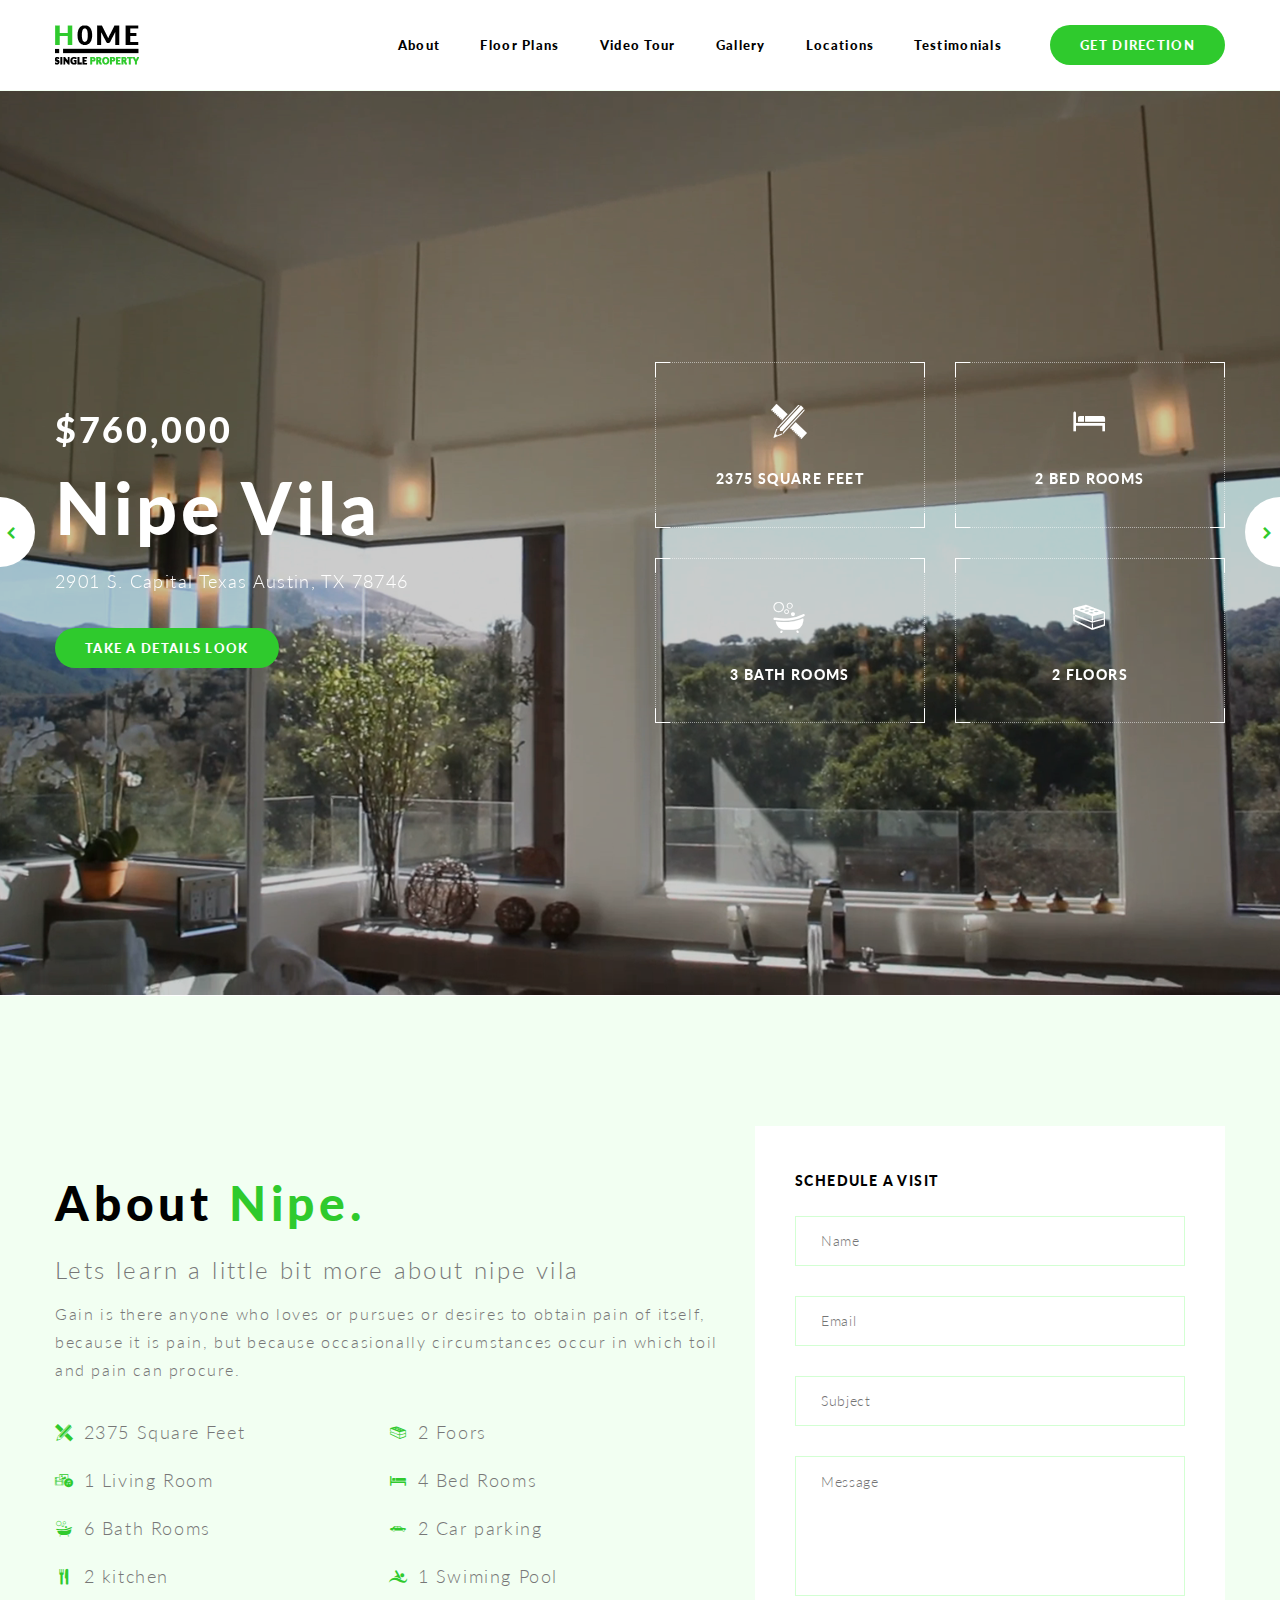
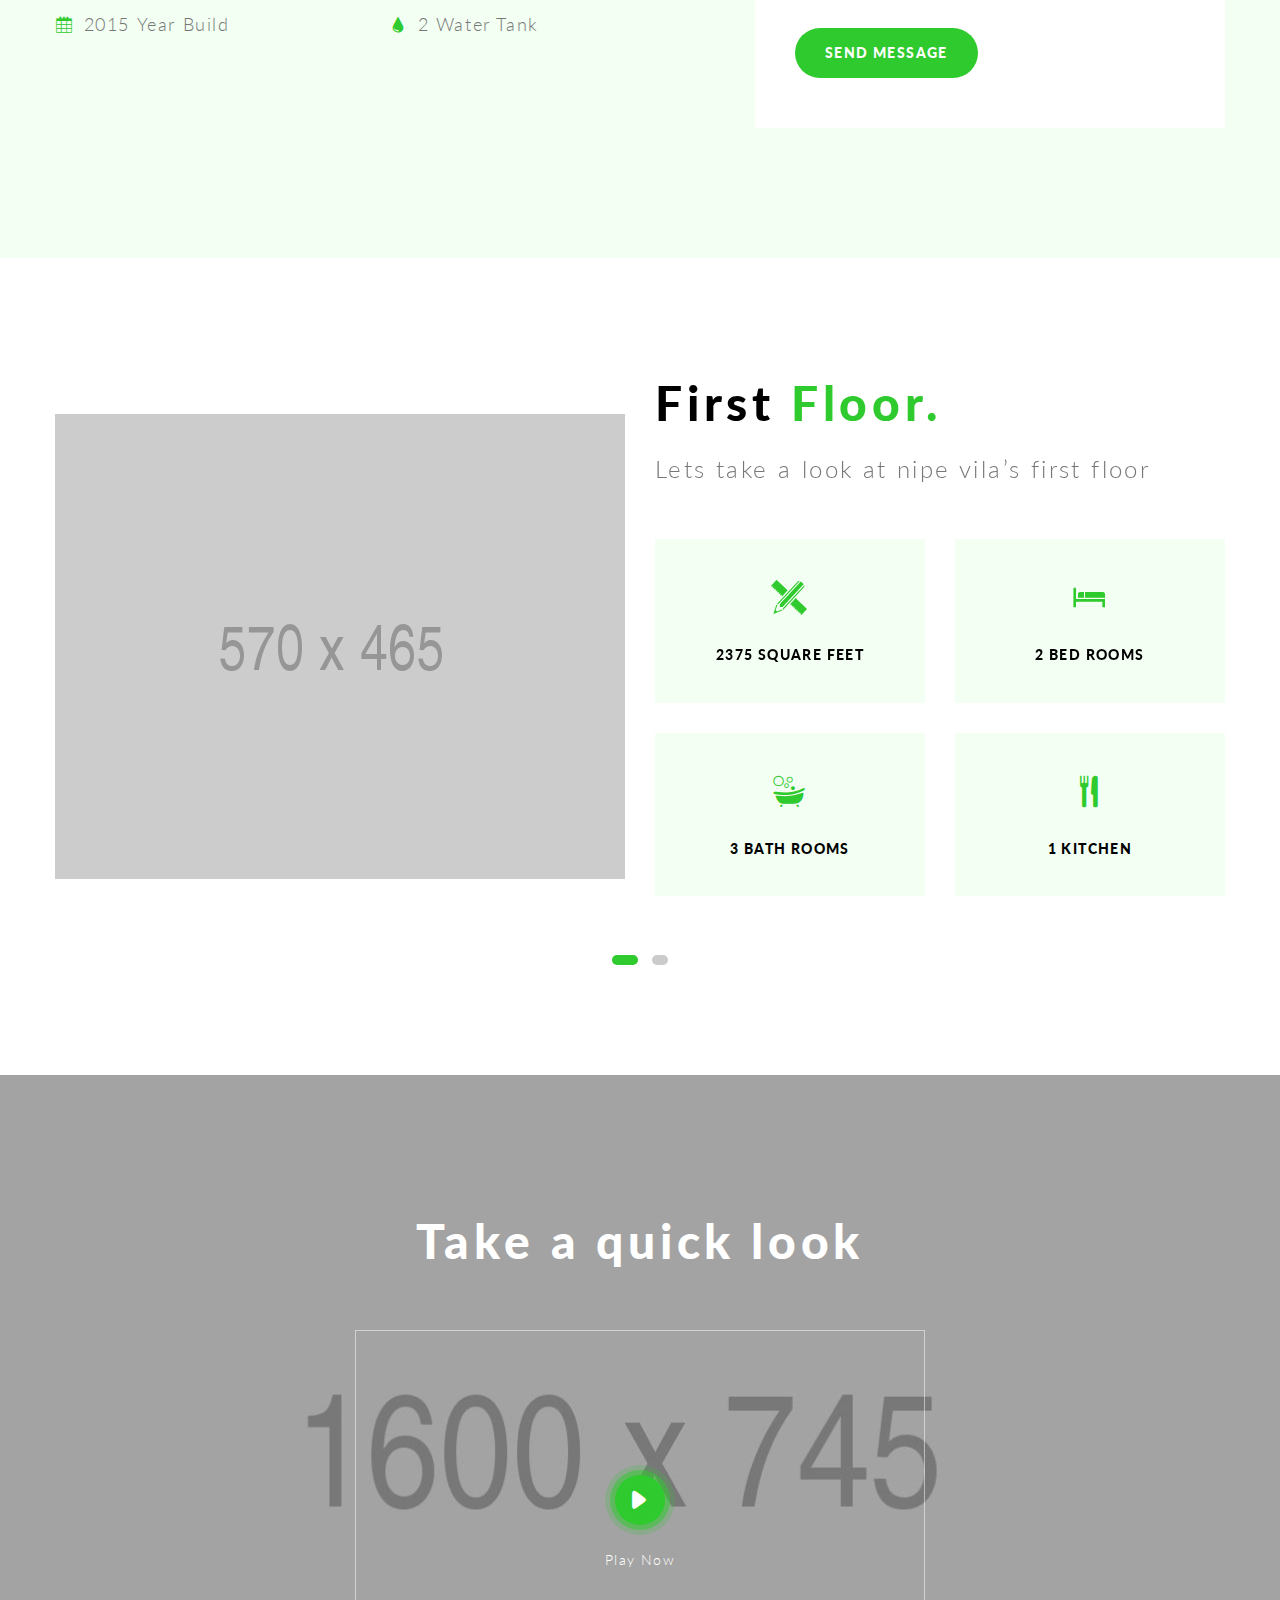
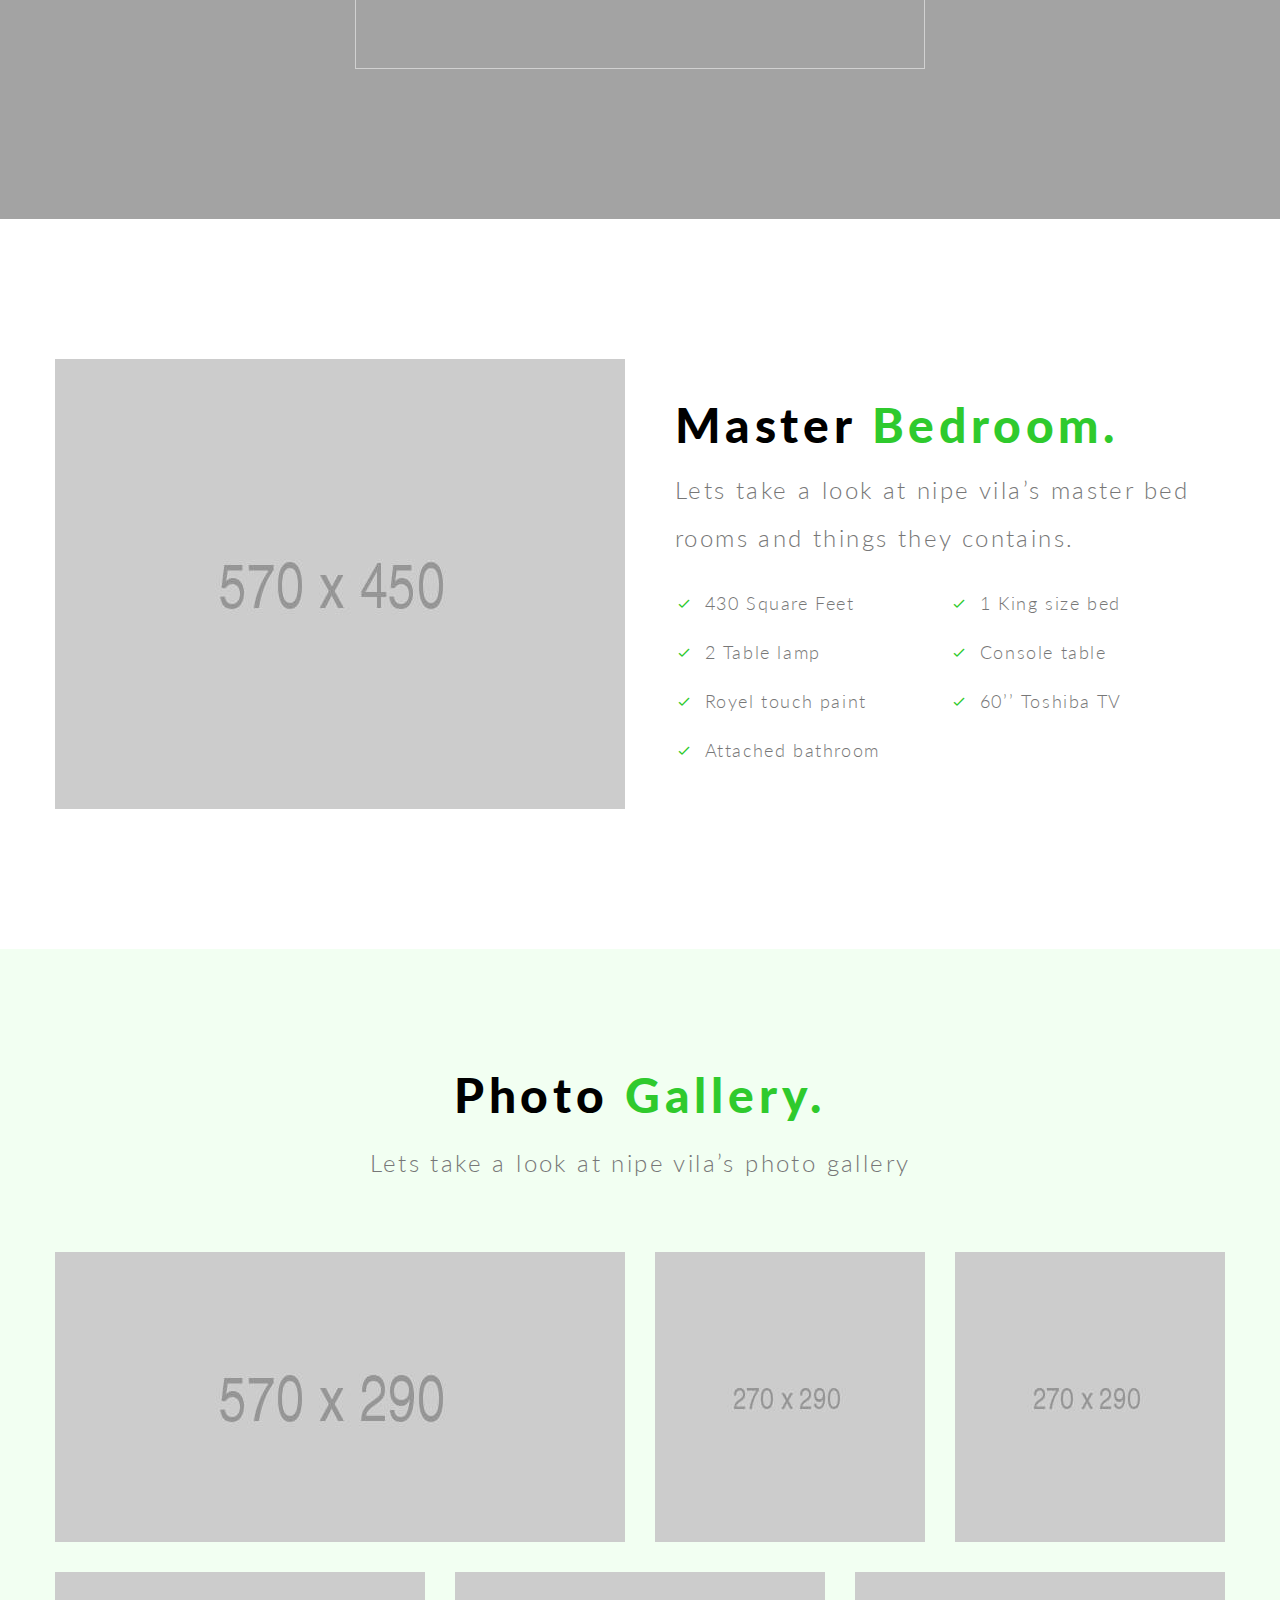
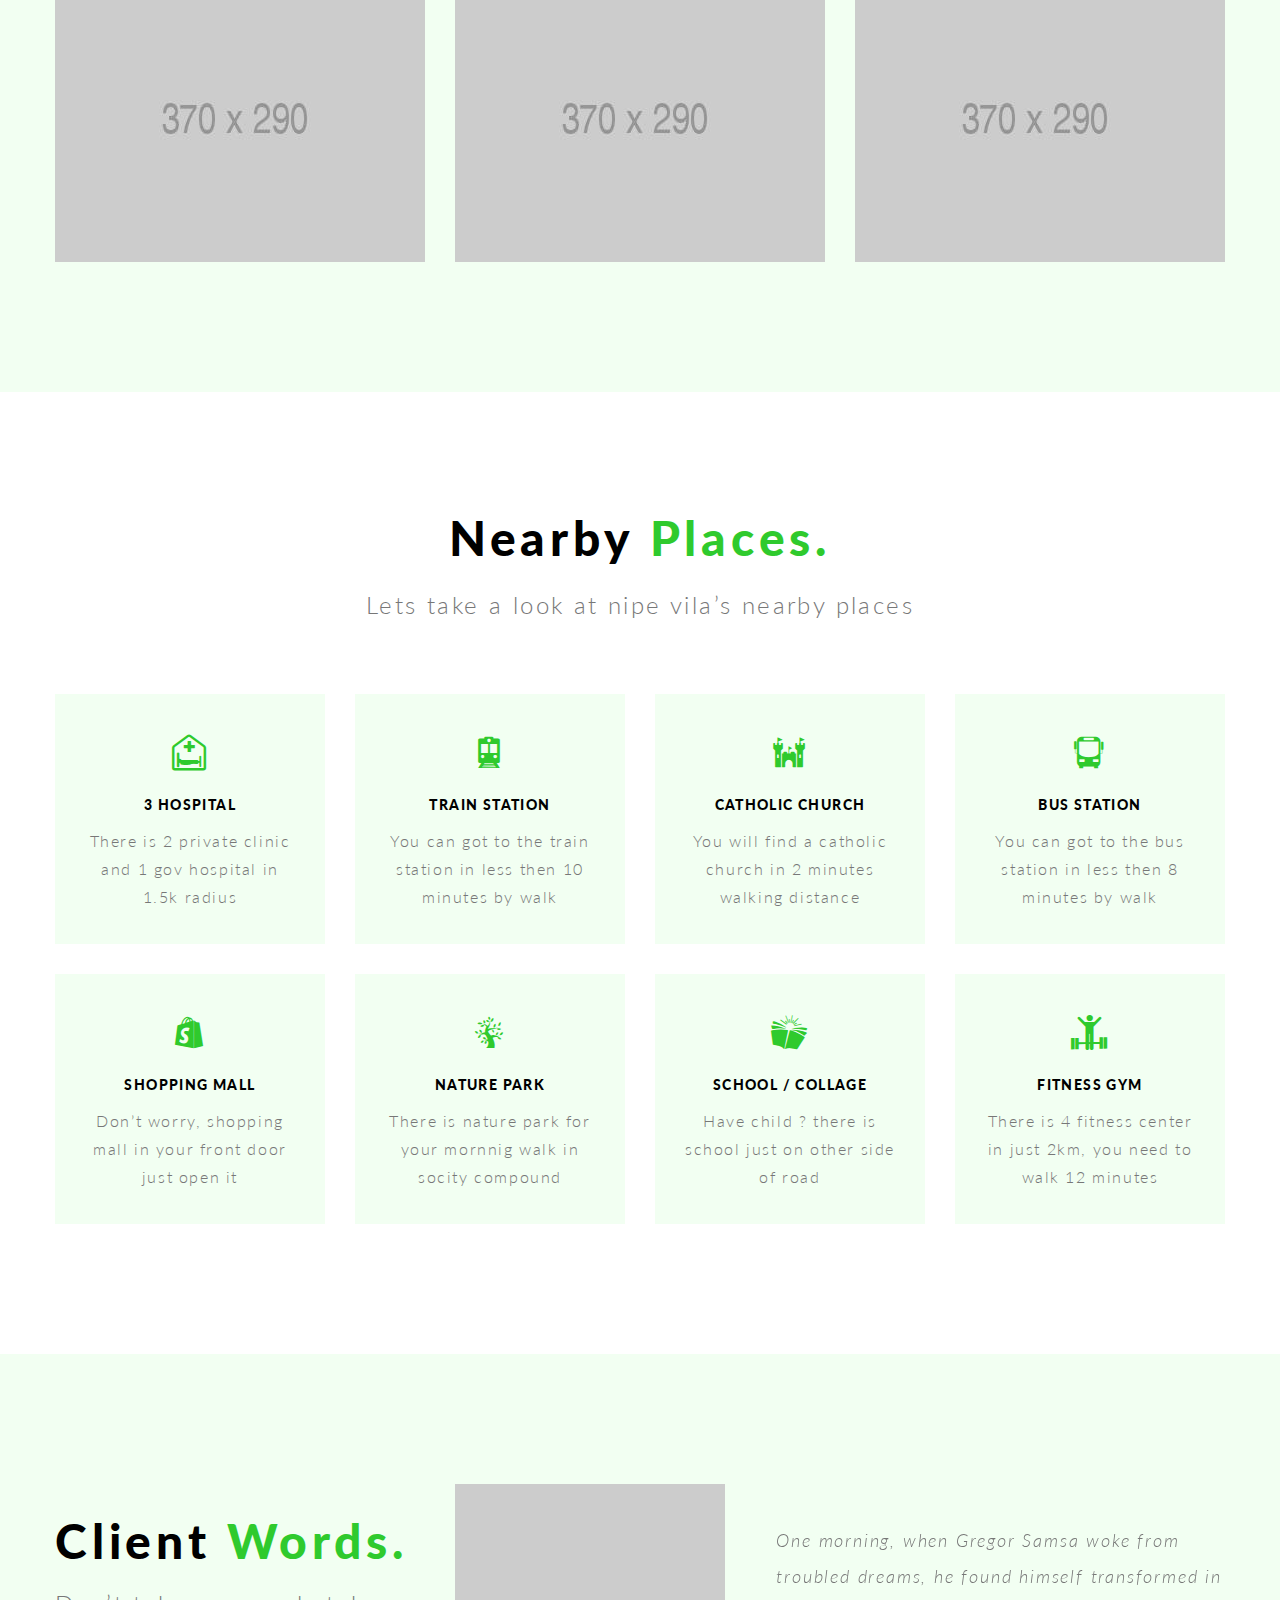
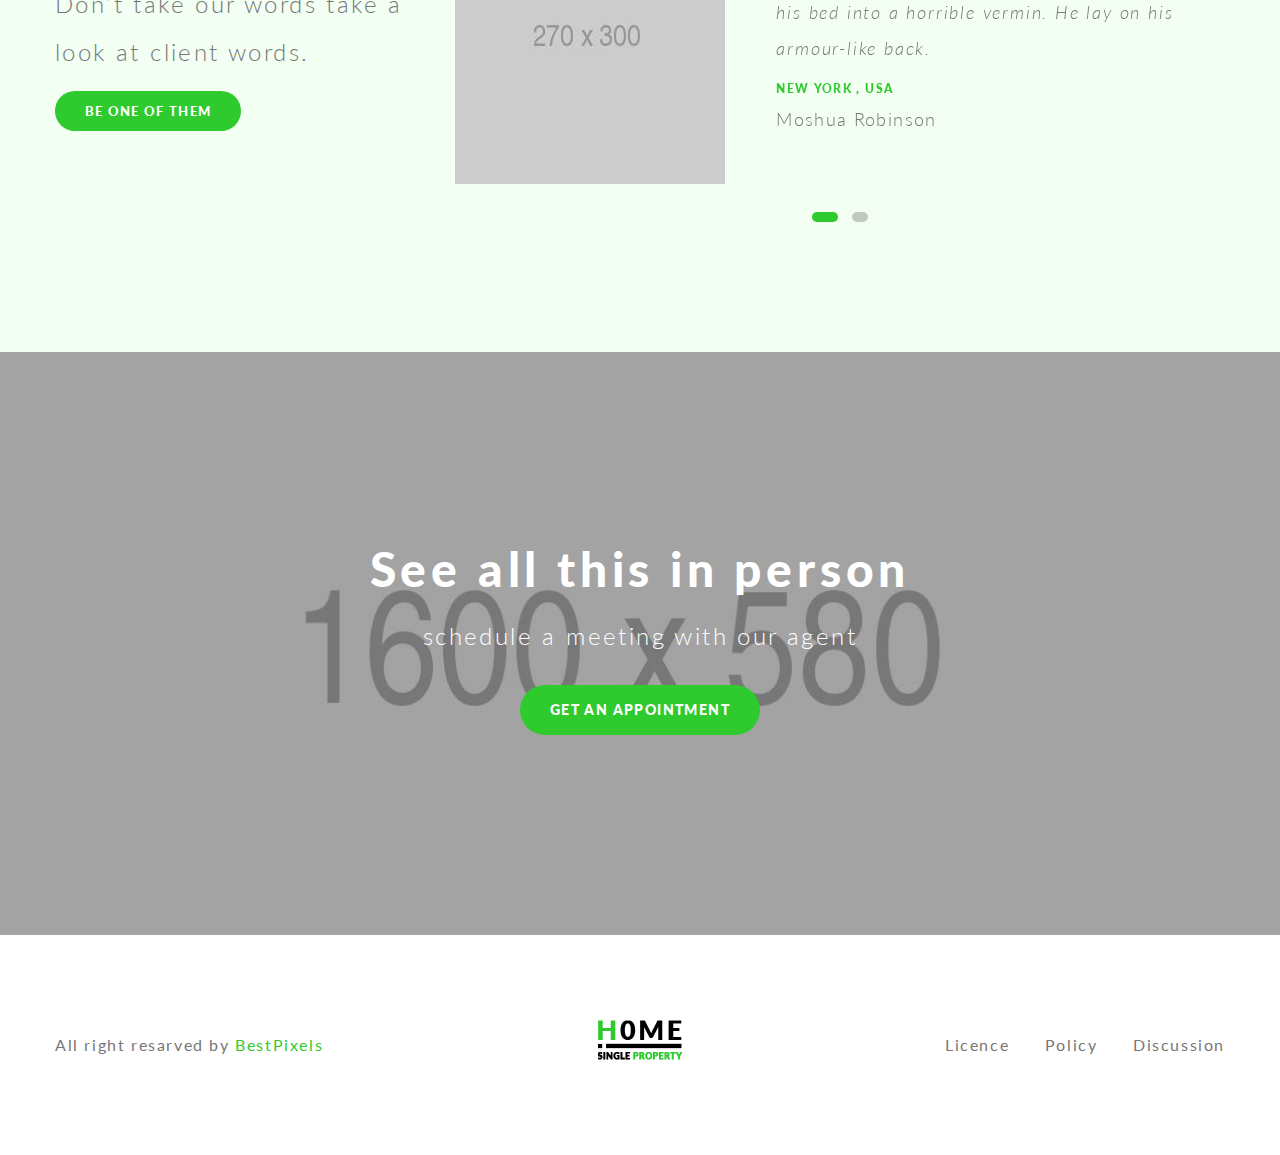
==== main-files/header-slider/index.html @ 74d8f979 "readytodeploy" ====
<!DOCTYPE html>
<html lang="en" class="js">
	<head>
		<meta charset="utf-8">
		<meta name="viewport" content="width=device-width, initial-scale=1.0">
		<meta name="description" content="Home Single Property HTML Template">
		<meta name="author" content="bestpixels">
		
		<!-- Fav Icon  -->
		<link rel="shortcut icon" href="images/ico/favicon.png">
		<link href="images/ico/favicon.ico" rel="shortcut icon" type="image/x-icon">
		<link href="images/ico/favicon.ico" rel="icon" type="image/x-icon">
		
		<!-- Site Title  -->
		<title>Home | Single Property HTML Template</title>

		<!-- Bootstrap core CSS -->
		<link rel="stylesheet" href="assets/css/bootstrap.css" >

		<!-- icofont CSS -->
		<link rel="stylesheet" href="lib/icofont/css/icofont.css"/>
		
		<!-- BxSlider CSS -->
		<link rel="stylesheet" href="lib/BxSlider/jquery.bxslider.css"/>
		
		<!-- slick CSS -->
		<link rel="stylesheet" href="lib/slick/slick.css"/>
		
		<!-- Magnific PopUP CSS -->
		<link rel="stylesheet" href="lib/Magnific-Popup/dist/magnific-popup.css" />	
        
		<!-- Custom styles for this template -->
		<link href="css/font.css" rel="stylesheet">
		<link href="css/style.css" rel="stylesheet">
		
		<!-- HTML5 shim and Respond.js IE8 support of HTML5 elements and media queries -->
		<!--[if lt IE 9]>
			<script src="js/html5shiv.js"></script>
			<script src="js/respond.min.js"></script>
		<![endif]-->
		
	</head>
	<body>
		
		<!-- Start .top-bar -->
		<div id="navigation" class="top-bar">
			<nav class="navbar navbar-default">
				<div class="container">
					<!-- Brand and toggle get grouped for better mobile display -->
					<div class="navbar-header">
						<button type="button" class="navbar-toggle collapsed" data-toggle="collapse" data-target="#site-collapse-nav" aria-expanded="false">
							<span class="sr-only">Toggle navigation</span>
							<span class="icon-bar"></span>
							<span class="icon-bar"></span>
							<span class="icon-bar"></span>
						</button>
						<a class="navbar-brand nav-item" href="#header"><img src="images/logo.png" alt="logo" /></a>
					</div>

					<!-- Collect the nav links, forms, and other content for toggling -->
					<div class="collapse navbar-collapse" id="site-collapse-nav">
						<ul class="navbar-right pt-30">
							<li><a href="https://maps.google.com/maps?q=2901+S+Capital+of+Texas+Hwy,+Austin,+TX+78746" data-effect="mfp-3d-unfold" class="button sm embaded-popup">Get Direction</a></li>
						</ul>
						<ul class="nav nav-list navbar-nav navbar-right">
							<li><a class="nav-item" href="#about">About</a></li>
							<li><a class="nav-item" href="#floorplans">Floor Plans</a></li>
							<li><a class="nav-item" href="#tvc">Video Tour</a></li>
							<li><a class="nav-item" href="#gallery">Gallery</a></li>
							<li><a class="nav-item" href="#location">Locations</a></li>
							<li><a class="nav-item" href="#testimonials">Testimonials</a></li>
						</ul>
					</div><!-- /.navbar-collapse -->
				</div><!-- /.container -->
			</nav>
		</div><!-- .top-bar -->
		
		
		<!-- Start .header-section -->
		<div class="header-section header-slider" id="header">
			<div class="single-hSlider hSlide-one" style="width: 100%;" data-vide-bg="mp4: video/home, webm: video/home, ogv: video/home, poster: video/home" data-vide-options="position: 50% 50%">
				<div class="overlay light">
					<div class="container">
						<div class="row">
							<div class="col-md-6">
								<div class="header-texts">
									<h3 class="appear-from-top">$760,000</h3>
									<h1 class="appear-from-left">Nipe Vila</h1>
									<h5 class="appear-from-right">2901 S. Capital Texas Austin, TX 78746 </h5>
									<a href="#" class="button sm appear-from-bottom">take a details look</a>
								</div>
							</div><!-- .col -->
							<div class="col-md-6">
								<div class="row text-center">
									<div class="col-sm-6">
										<div class="single-header-feature appear-from-top delayed">
											<span class="shf-extra top-left"></span>
											<span class="shf-extra top-right"></span>
											<span class="shf-extra bottom-right"></span>
											<span class="shf-extra bottom-left"></span>
											<i class="icofont icofont-ruler-pencil"></i>
											<h6>2375 Square Feet</h6>
										</div>
									</div><!-- .col -->
									<div class="col-sm-6">
										<div class="single-header-feature appear-from-right delayed">
											<span class="shf-extra top-left"></span>
											<span class="shf-extra top-right"></span>
											<span class="shf-extra bottom-right"></span>
											<span class="shf-extra bottom-left"></span>
											<i class="icofont icofont-bed"></i>
											<h6>2 bed rooms</h6>
										</div>
									</div><!-- .col -->
									<div class="col-sm-6">
										<div class="single-header-feature appear-from-left delayed">
											<span class="shf-extra top-left"></span>
											<span class="shf-extra top-right"></span>
											<span class="shf-extra bottom-right"></span>
											<span class="shf-extra bottom-left"></span>
											<i class="icofont icofont-bathtub"></i>
											<h6>3 bath rooms</h6>
										</div>
									</div><!-- .col -->
									<div class="col-sm-6">
										<div class="single-header-feature appear-from-bottom delayed">
											<span class="shf-extra top-left"></span>
											<span class="shf-extra top-right"></span>
											<span class="shf-extra bottom-right"></span>
											<span class="shf-extra bottom-left"></span>
											<i class="icofont icofont-bricks"></i>
											<h6>2 Floors</h6>
										</div>
									</div><!-- .col -->
								</div><!-- .row -->
							</div>
						</div><!-- .row -->
					</div><!-- .container -->
				</div><!-- .overlay -->
			</div><!-- .header-section -->
			<div class="single-hSlider hSlide-two" style="background:url(images/bg/header-1.jpg) center center no-repeat; background-size:cover;">
				<div class="overlay light">
					<div class="container">
						<div class="row text-center">
							<div class="col-md-12">
								<div class="header-texts">
									<h3 class="appear-from-top">$760,000</h3>
									<h1 class="appear-from-left">Nipe Vila</h1>
									<h5 class="appear-from-right">2901 S. Capital Texas Austin, TX 78746 </h5>
									<a href="#" class="button sm appear-from-bottom">take a details look</a>
								</div>
							</div><!-- .col -->
						</div><!-- .row -->
					</div><!-- .container -->
				</div><!-- .overlay -->
			</div><!-- .header-section -->
		</div><!-- .header-section -->
		
		
		<!-- Start .about-section -->
		<div class="about-section alt-bg" id="about">
			<div class="container">
				<div class="row">
					<div class="col-md-7">
						<div class="about-text">
							<h2>About <span>Nipe.</span></h2>
							<h4>Lets learn a little bit more about nipe vila</h4>
							<p>Gain is there anyone who loves or pursues or desires to obtain pain of itself, because it is pain, but because occasionally circumstances occur in which toil and pain can procure.</p>
							<ul class="about-list">
								<li><i class="icofont icofont-ruler-pencil"></i>2375 Square Feet</li>
								<li><i class="icofont icofont-bricks"></i>2 Foors</li>
								<li><i class="icofont icofont-multimedia"></i>1 Living Room</li>
								<li><i class="icofont icofont-bed"></i>4 Bed Rooms</li>
								<li><i class="icofont icofont-bathtub"></i>6 Bath Rooms</li>
								<li><i class="icofont icofont-car-alt-2"></i>2 Car parking</li>
								<li><i class="icofont icofont-fork-and-knife"></i>2 kitchen</li>
								<li><i class="icofont icofont-swimmer"></i>1 Swiming Pool</li>
								<li><i class="icofont icofont-calendar"></i>2015 Year Build</li>
								<li><i class="icofont icofont-water-drop"></i>2 Water Tank</li>
							</ul>
						</div>
					</div>
					<div class="col-md-5">
						<div class="appointment-form">
							<h6>Schedule a visit</h6>
							<form id="contact">
								<!-- IF MAIL SENDING UNSUCCESSFULL -->
								<span class="error">E-mail must be valid and message must be longer than 1 character.</span>
								<div class="input-box">
									<input id="cf-name" type="text" name="cf-name" placeholder="Name" />
								</div>
								<div class="input-box">
									<input id="cf-email" type="text" name="cf-email" placeholder="Email" />
								</div>
								<div class="input-box">
									<input id="cf-subject" type="text" name="cf-subject" placeholder="Subject" />
								</div>
								<div class="input-box">
									<textarea id="cf-message" name="cf-message" placeholder="Message"></textarea>
								</div>
								<!-- IF MAIL SENT SUCCESSFULLY -->
								<span class="success">Your message has been sent successfully.</span>
								<div class="input-box">
									<input class="button" id="cf-submit" name="submit" type="submit" value="Send Message" />
								</div>
							</form><!-- .contact-form -->
						</div><!-- .contact-form-side -->
					</div><!-- .col -->
				</div><!-- .row -->
			</div><!-- .container -->
		</div><!-- .about-section -->
		
		
		<!-- Start .floors-section -->
		<div class="floors-section" id="floorplans">
			<div class="container">
				<div class="floor-list">
					<div class="single-floor">
						<div class="row">
							<div class="col-md-6">
								<div class="floor-image">
									<img src="images/plans/1.png" alt="plans" />
								</div>
							</div><!-- .col -->
							<div class="col-md-6">
								<h2>First <span>Floor.</span></h2>
								<h4>Lets take a look at nipe vila’s first floor</h4>
								<div class="row text-center">
									<div class="col-sm-6">
										<div class="single-floor-feature">
											<i class="icofont icofont-ruler-pencil"></i>
											<h6>2375 Square Feet</h6>
										</div>
									</div><!-- .col -->
									<div class="col-sm-6">
										<div class="single-floor-feature">
											<i class="icofont icofont-bed"></i>
											<h6>2 bed rooms</h6>
										</div>
									</div><!-- .col -->
									<div class="col-sm-6">
										<div class="single-floor-feature">
											<i class="icofont icofont-bathtub"></i>
											<h6>3 bath rooms</h6>
										</div>
									</div><!-- .col -->
									<div class="col-sm-6">
										<div class="single-floor-feature">
											<i class="icofont icofont-fork-and-knife"></i>
											<h6>1 kitchen</h6>
										</div>
									</div><!-- .col -->
								</div><!-- .row -->
							</div><!-- .col -->
						</div><!-- .row -->
					</div><!-- .single-floor -->
					<div class="single-floor">
						<div class="row">
							<div class="col-md-6">
								<div class="floor-image">
									<img src="images/plans/1.png" alt="plans" />
								</div>
							</div><!-- .col -->
							<div class="col-md-6">
								<h2>First <span>Floor.</span></h2>
								<h4>Lets take a look at nipe vila’s first floor</h4>
								<div class="row text-center">
									<div class="col-sm-6">
										<div class="single-floor-feature">
											<i class="icofont icofont-ruler-pencil"></i>
											<h6>2375 Square Feet</h6>
										</div>
									</div><!-- .col -->
									<div class="col-sm-6">
										<div class="single-floor-feature">
											<i class="icofont icofont-bed"></i>
											<h6>2 bed rooms</h6>
										</div>
									</div><!-- .col -->
									<div class="col-sm-6">
										<div class="single-floor-feature">
											<i class="icofont icofont-bathtub"></i>
											<h6>3 bath rooms</h6>
										</div>
									</div><!-- .col -->
									<div class="col-sm-6">
										<div class="single-floor-feature">
											<i class="icofont icofont-fork-and-knife"></i>
											<h6>1 kitchen</h6>
										</div>
									</div><!-- .col -->
								</div><!-- .row -->
							</div><!-- .col -->
						</div><!-- .row -->
					</div><!-- .single-floor -->
				</div><!-- .floor-list -->
			</div><!-- .container -->
		</div><!-- Start .floors-section -->
		
		
		<!-- Start .video-section -->
		<div class="video-section" id="tvc">
			<div class="overlay">
				<div class="container">
					<div class="row text-center">
						<div class="col-md-12">
							<h2>Take a quick look</h2>
						</div><!-- .col -->
					</div><!-- .row -->
					<div class="row">
						<div class="col-md-3"></div><!-- .col -->
						<div class="col-md-6">
							<div class="video-border">
								<a href="https://www.youtube.com/watch?v=kuceVNBTJio" data-effect="mfp-3d-unfold" class="play-button embaded-popup">
									<span class="pb-border-1">
										<span class="pb-border-2">
											<i class="icofont icofont-ui-play"></i>
										</span>
									</span>
								</a><!-- .play-button -->
								<h6>Play Now</h6>
							</div>
						</div><!-- .col -->
						<div class="col-md-3"></div><!-- .col -->
					</div><!-- .row -->
				</div><!-- .container -->
			</div><!-- .overlay -->
		</div><!-- .video-section -->
		
		
		<!-- Start .room-features-section -->
		<div class="room-features-section">
			<div class="container">
				<div class="row">
					<div class="col-md-6">
						<div class="room-image">
							<img src="images/rooms/1.jpg" class="img-responsive" alt="rooms" />
						</div>
					</div><!-- .col -->
					<div class="col-md-6">
						<div class="room-features-texts">
							<h2>Master <span>Bedroom.</span></h2>
							<h4>Lets take a look at nipe vila’s master bed rooms and things they contains.</h4>
							<ul>
								<li>430 Square Feet</li>
								<li>1 King size bed</li>
								<li>2 Table lamp</li>
								<li>Console table</li>
								<li>Royel touch paint</li>
								<li>60’’ Toshiba TV</li>
								<li>Attached bathroom</li>
							</ul>
						</div>
					</div><!-- .col -->
				</div><!-- .row -->
			</div><!-- .container -->
		</div><!-- .room-features-section -->
		
		
		<!-- Start .gallery-section -->
		<div class="gallery-section alt-bg" id="gallery">
			<div class="container">
				<div class="section-head">
					<div class="row text-center">
						<div class="col-md-12">
							<h2>Photo <span>Gallery.</span></h2>
							<h4>Lets take a look at nipe vila’s photo gallery</h4>
						</div><!-- .col -->
					</div><!-- .row -->
				</div><!-- .section-head -->
				<div class="row">
					<div class="col-md-6 col-sm-12">
						<div class="single-gallery">
							<a href="images/gallery/1.jpg" data-effect="mfp-3d-unfold" class="large-view">
								<img src="images/gallery/1.jpg" class="img-responsive" alt="Gallery" />
							</a>
						</div>
					</div><!-- .col -->
					<div class="col-md-3 col-sm-6">
						<div class="single-gallery">
							<a href="images/gallery/2.jpg" data-effect="mfp-3d-unfold" class="large-view">
								<img src="images/gallery/2.jpg" class="img-responsive" alt="Gallery" />
							</a>
						</div>
					</div><!-- .col -->
					<div class="col-md-3 col-sm-6">
						<div class="single-gallery">
							<a href="images/gallery/3.jpg" data-effect="mfp-3d-unfold" class="large-view">
								<img src="images/gallery/3.jpg" class="img-responsive" alt="Gallery" />
							</a>
						</div>
					</div><!-- .col -->
					<div class="col-md-4 col-sm-6">
						<div class="single-gallery">
							<a href="images/gallery/4.jpg" data-effect="mfp-3d-unfold" class="large-view">
								<img src="images/gallery/4.jpg" class="img-responsive" alt="Gallery" />
							</a>
						</div>
					</div><!-- .col -->
					<div class="col-md-4 col-sm-6">
						<div class="single-gallery">
							<a href="images/gallery/5.jpg" data-effect="mfp-3d-unfold" class="large-view">
								<img src="images/gallery/5.jpg" class="img-responsive" alt="Gallery" />
							</a>
						</div>
					</div><!-- .col -->
					<div class="col-md-4 col-sm-6">
						<div class="single-gallery">
							<a href="images/gallery/6.jpg" data-effect="mfp-3d-unfold" class="large-view">
								<img src="images/gallery/6.jpg" class="img-responsive" alt="Gallery" />
							</a>
						</div>
					</div><!-- .col -->
				</div><!-- .row -->
			</div><!-- .container -->
		</div><!-- .gallery-section -->
		
		
		<!-- Start .places-section -->
		<div class="places-section" id="location">
			<div class="container">
				<div class="section-head">
					<div class="row text-center">
						<div class="col-md-12">
							<h2>Nearby <span>Places.</span></h2>
							<h4>Lets take a look at nipe vila’s nearby places</h4>
						</div><!-- .col -->
					</div><!-- .row -->
				</div><!-- .section-head -->
				<div class="row text-center">
					<div class="col-md-3 col-sm-6">
						<div class="single-place">
							<i class="icofont icofont-bed-patient"></i>
							<h6>3 hospital</h6>
							<p>There is 2 private clinic and 1 gov hospital in 1.5k radius</p>
						</div>
					</div><!-- .col -->
					<div class="col-md-3 col-sm-6">
						<div class="single-place">
							<i class="icofont icofont-train-line"></i>
							<h6>train station</h6>
							<p>You can got to the train station in less then 10 minutes by walk</p>
						</div>
					</div><!-- .col -->
					<div class="col-md-3 col-sm-6">
						<div class="single-place">
							<i class="icofont icofont-castle"></i>
							<h6>catholic church</h6>
							<p>You will find  a catholic church in 2 minutes walking distance</p>
						</div>
					</div><!-- .col -->
					<div class="col-md-3 col-sm-6">
						<div class="single-place">
							<i class="icofont icofont-bus-alt-1"></i>
							<h6>Bus station</h6>
							<p>You can got to the bus station in less then 8 minutes by walk</p>
						</div>
					</div><!-- .col -->
					<div class="col-md-3 col-sm-6">
						<div class="single-place">
							<i class="icofont icofont-social-shopify"></i>
							<h6>Shopping Mall</h6>
							<p>Don’t worry, shopping mall in your front door just open it</p>
						</div>
					</div><!-- .col -->
					<div class="col-md-3 col-sm-6">
						<div class="single-place">
							<i class="icofont icofont-tree-alt"></i>
							<h6>nature park</h6>
							<p>There is nature park for your mornnig walk in socity compound</p>
						</div>
					</div><!-- .col -->
					<div class="col-md-3 col-sm-6">
						<div class="single-place">
							<i class="icofont icofont-education"></i>
							<h6>School / Collage</h6>
							<p>Have child ? there is school just on other side of road</p>
						</div>
					</div><!-- .col -->
					<div class="col-md-3 col-sm-6">
						<div class="single-place">
							<i class="icofont icofont-gym-alt-3"></i>
							<h6>Fitness gym</h6>
							<p>There is 4 fitness center in just 2km, you need to walk 12 minutes</p>
						</div>
					</div><!-- .col -->
				</div><!-- .row -->
			</div><!-- .container -->
		</div><!-- .places-section -->
		
		
		<!-- Start .testimonials-section -->
		<div class="testimonials-section alt-bg" id="testimonials">
			<div class="container">
				<div class="row">
					<div class="col-md-4">
						<div class="side-head">
							<h2>Client <span>Words.</span></h2>
							<h4>Don’t take our words take a look at client words.</h4>
							<a href="#" class="button sm">be one of them</a>
						</div>
					</div><!-- .col -->
					<div class="col-md-8">
						<div class="testimonials-list">
							<div class="single-testimonial">
								<div class="row">
									<div class="col-md-5 col-sm-4">
										<div class="client-image">
											<img src="images/testimonials/1.jpg" alt="testimonials" />
										</div>
									</div><!-- .col -->
									<div class="col-md-7 col-sm-8">
										<div class="testimonial-text">
											<blockquote>One morning, when Gregor Samsa woke from troubled dreams, he found himself transformed in his bed into a horrible vermin. He lay on his armour-like back.</blockquote>
											<h5><small>new york , USA</small>Moshua Robinson</h5>
										</div>
									</div><!-- .col -->
								</div><!-- .row -->
							</div><!-- .single-testimonial -->
							<div class="single-testimonial">
								<div class="row">
									<div class="col-md-5 col-sm-4">
										<div class="client-image">
											<img src="images/testimonials/2.jpg" alt="testimonials" />
										</div>
									</div><!-- .col -->
									<div class="col-md-7 col-sm-8">
										<div class="testimonial-text">
											<blockquote>Even the all-powerful Pointing has no control about the blind texts it is an almost unorthogra phic life One day however a small line of blind text to leave for the far World of Grammar.</blockquote>
											<h5><small>new york , USA</small>Larry Gonzales</h5>
										</div>
									</div><!-- .col -->
								</div><!-- .row -->
							</div><!-- .single-testimonial -->
						</div><!-- .testimonials-list -->
					</div><!-- .col -->
				</div><!-- .row -->
			</div><!-- .container -->
		</div><!-- .testimonials-section -->
		
		
		<!-- Start .cta-section -->
		<div class="cta-section">
			<div class="overlay">
				<div class="container">
					<div class="row text-center">
						<div class="col-md-12">
							<h2>See all this in person</h2>
							<h4>schedule a meeting with our agent</h4>
							<a href="#" class="button">Get an appointment</a>
						</div><!-- .col -->
					</div><!-- .row -->
				</div><!-- .container -->
			</div><!-- .overlay -->
		</div><!-- .cta-section -->
		
		
		<!-- Start .footer-section -->
		<div class="footer-section">
			<div class="container">
				<div class="row">
					<div class="col-md-4 col-sm-5 mobile-center">
						<span class="copyright-text">All right resarved by <a href="https://themeforest.net/user/bestpixels/portfolio">BestPixels</a></span>
					</div><!-- .col -->
					<div class="col-md-4 col-sm-2 text-center">
						<a href="index.html" class="footer-logo"><img src="images/logo.png" alt="logo" /></a>
					</div><!-- .col -->
					<div class="col-md-4 col-sm-5 text-right mobile-center">
						<ul class="footer-links">
							<li><a href="#">Licence</a></li>
							<li><a href="#">Policy</a></li>
							<li><a href="#">Discussion</a></li>
						</ul>
					</div><!-- .col -->
				</div><!-- .row -->
			</div><!-- .container -->
		</div><!-- .footer-section -->
		
		
		<!-- Bootstrap core JavaScript
		================================================== -->
		<!-- Placed at the end of the document so the pages load faster -->
		
		<script src="js/jquery.js"></script>
		<script src="js/jquery.easing.1.3.js"></script>
		<script src="assets/js/bootstrap.min.js"></script>
		
		<!-- Magnific-Popup
		================================================== -->
		<script src="lib/Magnific-Popup/dist/jquery.magnific-popup.min.js"></script>
		
		<!-- jQuery BxSlider
		================================================== -->
		<script src="lib/BxSlider/jquery.bxslider.min.js"></script>
		
		<!-- Vide
		================================================== -->
		<script type="text/javascript" src="lib/Vide/src/jquery.vide.js"></script>
        
		<!-- jQuery slick
		================================================== -->
		<script src="lib/slick/slick.min.js"></script>
		
		<!-- jQuery Custom
		================================================== -->
		<script src="js/custom.js" type="text/javascript"></script>
		
		<!-- Contact Form
		================================================== -->
		<script src="lib/contact-form/jquery.ajaxchimp.min.js" type="text/javascript"></script>
		<script src="lib/contact-form/validate.js" type="text/javascript"></script>		
		
	</body>
</html>
---- main-files/header-slider/css/font.css ----
@import url(https://fonts.googleapis.com/css?family=Lato:400,100,100italic,300,300italic,400italic,700,700italic,900,900italic);

body,h1,h2,h3,h4,h5,h6,p,a,ul,pre,blockquote{
	font-family: 'Lato', sans-serif;
}
body{
	font-size:16px;
	line-height:1.75em;
	letter-spacing:0.1em;
}
h1,.h1-like{
	font-size:72px;
	line-height:1.2em;
	letter-spacing:0.05em;
	font-weight:900;
}
h2,.h2-like{
	font-size:48px;
	line-height:1.2em;
	letter-spacing:0.1em;
	font-weight:900;
}
h3,.h3-like{
	font-size:36px;
	line-height:1.2em;
	letter-spacing:0.075em;
	font-weight:900;
}
h4,.h4-like{
	font-size:24px;
	line-height:2em;
	letter-spacing:0.1em;
	font-weight:300;
}
h5,.h5-like{
	font-size:18px;
	line-height:1.5em;
	letter-spacing:0.075em;
	font-weight:300;
}
h6,.h6-like{
	font-size:14px;
	line-height:1.4em;
	letter-spacing:0.1em;
	font-weight:900;
	text-transform:uppercase;
}
p,.p-like{
	font-size:16px;
	line-height:1.75em;
	letter-spacing:0.1em;
	font-weight:300;
}
blockquote{
	font-size:18px;
	font-style:italic;
	line-height:2em;
	font-weight:300;
	letter-spacing:0.1em;
}
---- main-files/header-slider/css/style.css ----
/*

Author		:	BestPixels
Template	:	Home | Single Property HTML Template
Version		:	1.0

1. RESET CSS
2. Common CSS 
3. top-bar
4. header-section
5. about-section
6. floors-section
7. video-section
8. room-features-section
9. gallery-section
10. places-section
11. testimonials-section
12. cta-section
13. footer-section
14. Magnific Popup Animation
15. Coustom Media Query CSS

*/
/*.*//*.*//*.*//*.*//*.*//*.*//*.*//*.*//*.*//*.*//*.*/

/* ##################### RESET CSS  ##################### */

html, body, div, span, applet, object, iframe,
h1, h2, h3, h4, h5, h6, p, blockquote, pre,
a, abbr, acronym, address, big, cite, code,
del, dfn, em, font, ins, kbd, q, s, samp,
small, strike, strong, tt, var,
b, u, i, center,
dl, dt, dd, ol, ul, li,
fieldset, form, label, legend,
table, caption, tbody, tfoot, thead, tr, th, td {
	margin: 0;
	padding: 0;
	border: 0;
	outline: 0;
	vertical-align: baseline;
	background: transparent;
}
img{
	margin: 0;
	padding: 0;
	border: 0;
	outline: 0;
	background: transparent;
}
body {
	line-height: 1;
}
ol, ul {
	list-style: none;
}
blockquote, q {
	quotes: none;
}
blockquote:before, blockquote:after,
q:before, q:after {
	content: '';
	content: none;
}
:focus {
	outline: 0;
}
a:focus {
	outline: 0;
	text-decoration: none;
}
ins {
	text-decoration: none;
}
del {
	text-decoration: line-through;
}
table {
	border-collapse: collapse;
	border-spacing: 0;
}
a {
	text-decoration:none;
	-webkit-transition:all .5s ease;
	-moz-transition:all .5s ease;
	transition:all .5s ease;
}
a:hover {
	text-decoration:none;
}

::-webkit-input-placeholder {
   opacity:1;
}

:-moz-placeholder { /* Firefox 18- */
   opacity:1;
}

::-moz-placeholder {  /* Firefox 19+ */
   opacity:1;
}

:-ms-input-placeholder {  
   opacity:1;
}

img{
	max-width:100%;
}
h1,h2,h3,h6{
	color:#000;
}
h4,h5,p,ul,blockquote{
	color:#777;
}


/* Common CSS */

body{
	padding-top:90px;
}
.no-padding{
	padding:0;
}
.no-margin{
	margin:0;
}

.relative{
	position:relative;
}
.button{
	display:inline-block;
	font-size:14px;
	line-height:50px;
	font-weight:900;
	color:#fff;
	background:#2fca2d;
	text-transform:uppercase;
	padding:0 30px;
	border:none;
	border-radius:25px;
	text-align:center;
	letter-spacing:0.1em;
	transition:all .5s ease;
}
.button.sm{
	font-size:13px;
	line-height:40px;
	padding:0 30px;
	border-radius:20px;
}
.button:focus,
.button:hover{
	color:#fff;
	background:#000;
}

.alt-bg{
	background:#f2fff2;
}
.white-bg{
	background:#fff;
}
.overlay{
	background:rgba(0,0,0,.2);
}
.section-head{
	padding:117px 0 65px;
}
.section-head h4{
	padding-top:15px;
}
.section-head h2 span{
	color:#2fca2d;
}
.side-head{
	padding:28px 0;
}
.side-head h4{
	padding:11px 0 15px;
}
.side-head h2 span{
	color:#2fca2d;
}

.play-button{
	display:inline-block;
	position:relative;
}
.play-button .pb-border-1{
	padding:5px;
	display:block;
	border-radius:50%;
	background:rgba(47,202,45,0.2);
}
.play-button .pb-border-2{
	padding:5px;
	display:block;
	border-radius:50%;
	background:rgba(47,202,45,0.5);
}
.play-button .icofont{
	height:50px;
	width:50px;
	line-height:50px;
	text-align:center;
	font-size:18px;
	border-radius:50%;
	background:#2fca2d;
	color:#fff;
	display:block;
}


/*.top-bar*/

.top-bar{
	padding:25px 0;
	position:fixed;
	width:100%;
	top:0;
	left:0;
	background:#fff;
	z-index:999;
	border-bottom:1px solid #F2FFF2;
}
.nav-list{
	padding-right:28px;
}
.navbar-default {
	background-color: transparent;
}
.navbar {
	position: relative;
	min-height: 40px;
	margin-bottom: 0;
	border: none;
	border-radius:0;
}
.navbar-brand {
	padding: 0 15px;
	height: auto;
}
.navbar-default .navbar-toggle .icon-bar {
	background: #000;
}
.navbar-default .navbar-toggle:hover .icon-bar {
	background: #fff;
}
.navbar-default .navbar-toggle {
	border-color: #fff;
	transition:all .5s ease;
}
.navbar-default .navbar-toggle:hover, 
.navbar-default .navbar-toggle:focus {
	background-color: #2fca2d;
	border-color: #2fca2d;
}
.nav > li > a {
	padding: 10px 20px;
}
.navbar-default .navbar-nav > li > a {
	color: #000;
	font-weight:900;
	letter-spacing:0.1em;
	font-size:13px;
}
.navbar-default .navbar-nav > li.current > a, 
.navbar-default .navbar-nav > li > a:hover {
	color: #2fca2d;
	background-color: transparent;
}


/*.header-section*/

.header-slider{
	
}
.single-hSlider{
	width:100% !important;
}
.hSlide-one .overlay{
	padding:272px 0 242px;
}
.hSlide-two .overlay{
	padding:283px 0 253px;
}
.header-texts{
	padding:46px 0 64px;
}
.header-texts h3{
	color:#fff;
}
.header-texts h1{
	color:#fff;
	padding:13px 0 17px;
}
.header-texts h5{
	color:#fff;
	padding-bottom:33px;
}
.appear-from-top{
	position:relative;
	top:-20px;
	opacity:0;
	transition:all .5s ease;
}
.active-slide .appear-from-top{
	top:0;
	opacity:1;
}
.appear-from-bottom{
	position:relative;
	bottom:-20px;
	opacity:0;
	transition:all .5s ease;
}
.active-slide .appear-from-bottom{
	bottom:0;
	opacity:1;
}
.appear-from-left{
	position:relative;
	left:-20px;
	opacity:0;
	transition:all .5s ease;
}
.active-slide .appear-from-left{
	left:0;
	opacity:1;
}
.appear-from-right{
	position:relative;
	left:20px;
	opacity:0;
	transition:all .5s ease;
}
.active-slide .appear-from-right{
	left:0;
	opacity:1;
}
.delayed{
	transition:all .5s ease 0.3s;
}
.single-header-feature{
	position:relative;
	margin-bottom:30px;
	padding:40px 0 38px;
	border:1px dotted rgba(255,255,255,.5)
}
.shf-extra{
	position:absolute;
	content:"";
	height:15px;
	width:15px;
	transition:all .5s ease;
}
/* .single-header-feature:hover .shf-extra{
	width:60%;
	height:60%;
} */
.top-left{
	top:-1px;
	left:-1px;
	border-top:1px solid #fff;
	border-left:1px solid #fff;
}
.top-right{
	top:-1px;
	right:-1px;
	border-top:1px solid #fff;
	border-right:1px solid #fff;
}
.bottom-right{
	bottom:-1px;
	right:-1px;
	border-bottom:1px solid #fff;
	border-right:1px solid #fff;
}
.bottom-left{
	bottom:-1px;
	left:-1px;
	border-bottom:1px solid #fff;
	border-left:1px solid #fff;
}
.single-header-feature .icofont{
	color:#fff;
	font-size:36px;
}
.single-header-feature h6{
	padding-top:30px;
	color:#fff;
}

.bx-wrapper {
	overflow:hidden;
}

.bx-wrapper .bx-viewport {
	box-shadow: none;
	border: none;
	left: 0px;
	background:transparent;
}

.bx-wrapper .bx-prev,
.bx-wrapper .bx-next{
	background:none;
}
.bx-wrapper .bx-prev:after,
.bx-wrapper .bx-next:after{
	position:absolute;
	top:-30px;
	background:#fff;
	content:"";
	width:70px;
	height:70px;
	line-height:72px;
	border-radius:50%;
	font-family: 'icofont';
	font-size:20px;
	color:#2fca2d;
	text-indent:0;
	transition:all .5s ease;
}
.bx-wrapper .bx-prev:hover:after,
.bx-wrapper .bx-next:hover:after{
	background:#2fca2d;
	color:#fff;
}
.bx-wrapper .bx-prev::after {
	left: -45px;
	content: "\eb76";
	text-align:right;
	padding-right:12px;
}
.bx-wrapper .bx-next::after {
	right: -45px;
	content: "\eb79";
	text-align:left;
	padding-left:12px;
}

/*.about-section*/

.about-section{
	padding:130px 0;
}

.about-text{
	padding:48px 0 50px;
}
.about-text h2 span{
	color:#2fca2d;
}
.about-text h4{
	padding:14px 0 6px;
}
.about-text ul{
	padding-top:24px;
}
.about-text ul li{
	font-size:18px;
	line-height:48px;
	width:49%;
	display:inline-block;
	color:#777;
	font-weight:300;
}
.about-text ul li .icofont{
	color:#2fca2d;
	padding-right:9px;
}

.appointment-form{
	background:#fff;
	padding:45px 40px 20px;
}
.appointment-form h6{
	color:#000;
	padding-bottom:25px;
}

.input-box{
	margin-bottom:30px;
}
.input-box input[type="text"],
.input-box textarea{
	width:100%;
	line-height:46px;
	border:1px solid #d3ffd3;
	background:#fff;
	font-size:14px;
	color:#777;
	padding-left:25px;
	font-weight:300;
	letter-spacing:0.05em;
}
.input-box textarea{
	height:140px;
	resize:none;
}

.appointment-form .success,
.appointment-form .error {
	display: none;
	line-height: 22px;
	font-weight: 300;
	font-size: 14px;
	position: relative;
	top: -15px;
}
.appointment-form .success {
	color: #2fca2d;
	margin: -5px 0 20px;
}
.appointment-form .error {
	color: #ff0000;
	margin: -15px 0 20px;
	
}

/*.floors-section*/

.floors-section{
	padding:116px 0 110px;
}
.single-floor h2 span{
	color:#2fca2d;
}
.single-floor h4{
	padding:14px 0 46px;
}
.floor-image{
	padding:40px 0 0;
}
.floor-image img{
	width:100%;
}
.single-floor-feature{
	background:#f2fff2;
	margin-bottom:30px;
	padding:40px 0 38px;
}
.single-floor-feature .icofont{
	color:#2fca2d;
	font-size:36px;
}
.single-floor-feature h6{
	padding-top:30px;
}

/*.video-section*/

.video-section{
	background:url(../images/bg/video.jpg) center center;
	background-size:cover;
}
.video-section .overlay{
	padding:137px 0 150px;
}
.video-section h2{
	color:#fff;
	padding-bottom:60px;
}
.video-border{
	text-align:center;
	padding:134px 0 99px;
	border:1px solid rgba(255,255,255,.5);
}
.video-border h6{
	font-weight:300;
	text-transform:none;
	padding-top:15px;
	color:#fff;
}


/*.room-features-section*/

.room-features-section{
	padding:140px 0;
}
.room-image img{
	width:100%;
}
.room-features-texts{
	padding-top:37px;
	padding-left:20px;
}
.room-features-texts h2 span{
	color:#2fca2d;
}
.room-features-texts h4{
	padding:12px 0 17px;
}
.room-features-texts ul li{
	font-size:18px;
	line-height:48px;
	width:49%;
	display:inline-block;
	color:#777;
	font-weight:300;
}
.room-features-texts ul li:before{
	font-family: 'IcoFont' !important;
	content: "\efab";
	color:#2fca2d;
	margin-right:10px;
}

/*.gallery-section*/

.gallery-section{
	padding-bottom:100px;
}
.single-gallery{
	margin-bottom:30px;
}
.single-gallery img{
	width:100%;
}
.single-gallery a{
	display:block;
}

/*.places-section*/

.places-section{
	padding-bottom:100px;
}
.single-place{
	padding:40px 30px 33px;
	background:#f2fff2;
	margin-bottom:30px;
}
.single-place .icofont{
	color:#2fca2d;
	font-size:36px;
}
.single-place h6{
	padding:25px 0 12px;
}


/*.testimonials-section*/

.testimonials-section{
	padding:130px 0;
}
.client-image{
	padding-right:12px;
}
.testimonial-text{
	margin-left:-12px;
	padding-top:38px;
}
.testimonial-text h5{
	padding-top:17px;
}
.testimonial-text h5 small{
	font-weight:900;
	color:#2fca2d;
	display:block;
	font-size:12px;
	padding-bottom:11px;
	text-transform:uppercase;
}

.slick-dots{
	text-align:center;
	margin-top:20px;
}
.slick-dots li {
	display:inline-block;
	margin:0 7px;
}
.slick-dots li button {
	height: 10px;
	width: 16px;
	font-size: 1px;
	border: none;
	background: #000;
	border-radius: 5px;
	color:#000;
	opacity:.2;
	transition:all .5s ease;
}
.slick-dots li.slick-active button {
	width: 26px;
	opacity:1;
	background: #2fca2d;
	color:#2fca2d;
}


/*.cta-section*/

.cta-section{
	background:url(../images/bg/cta.jpg) center center;
	background-size:cover;
}
.cta-section .overlay{
	padding:188px 0 200px;
}
.cta-section h2{
	color:#fff;
}
.cta-section h4{
	color:#fff;
	padding:14px 0 25px;
}


/*.footer-section*/

.footer-section{
	background:#fff;
	padding:70px 0;
}
.copyright-text{
	color:#777;
	line-height:50px;
	padding:15px 0;
	display:block;
}
.copyright-text a{
	color:#2fca2d;
}
.copyright-text a:hover{
	color:#000;
}
.footer-logo{
	padding:15px 0;
	display:block;
}
.footer-links{
	padding:15px 0;
}
.footer-links li{
	display:inline-block;
	margin-left:30px;
}
.footer-links li a{
	display:inline-block;
	color:#777;
	line-height:50px;
}
.footer-links li a:hover{
	display:inline-block;
	color:#2fca2d;
}


/*Magnific Popup Animation*/

.mfp-3d-unfold .mfp-content {
  perspective: 2000px;
}
.mfp-3d-unfold .mfp-with-anim {
  opacity: 0;
  transition: all 0.3s ease-in-out;
  transform-style: preserve-3d;
  transform: rotateY(-60deg);
}
.mfp-3d-unfold.mfp-bg {
  opacity: 0;
  transition: all 0.5s;
}
.mfp-3d-unfold.mfp-ready .mfp-with-anim {
  opacity: 1;
  transform: rotateY(0deg);
}
.mfp-3d-unfold.mfp-ready.mfp-bg {
  opacity: 0.8;
}
.mfp-3d-unfold.mfp-removing .mfp-with-anim {
  transform: rotateY(60deg);
  opacity: 0;
}
.mfp-3d-unfold.mfp-removing.mfp-bg {
  opacity: 0;
}


/*Coustom Media Query CSS*/

@media only screen and (min-width: 768px) and (max-width: 991px) {
	.tab-center{
		text-align:center;
	}
	.tab-left{
		text-align:left;
	}
	.pt-30{
		padding-top:30px;
	}
	.nav > li {
		display: inline-block;
	}
	.testimonial-text{
		padding-top:20px;
	}
	.footer-links li {
		display: inline-block;
		margin-left: 20px;
	}
}

@media only screen and (max-width: 767px) {
	h1, .h1-like {
		font-size: 45px;
	}
	h2, .h2-like {
		font-size: 30px;
	}
	h3, .h3-like {
		font-size: 28px;
	}
	h4, .h4-like {
		font-size: 19px;
	}
	h5, .h5-like {
		font-size: 16px;
	}
	.mobile-left{
		text-align:left;
	}
	.mobile-center{
		text-align:center;
	}
	.pt-30{
		padding-top:30px;
	}
	.header-section .overlay{
		padding:130px 0;
	}
	.about-section {
		padding: 70px 0 130px;
	}
	.floors-section {
		padding: 55px 0 100px;
	}
	.testimonials-section {
		padding: 80px 0 130px;
	}
	.testimonial-text {
		margin-left: 0;
	}
	.about-text ul li,
	.room-features-texts ul li	{
		width: 100%;
		display:block;
	}
	.footer-links li {
		margin: 0 10px;
	}
}
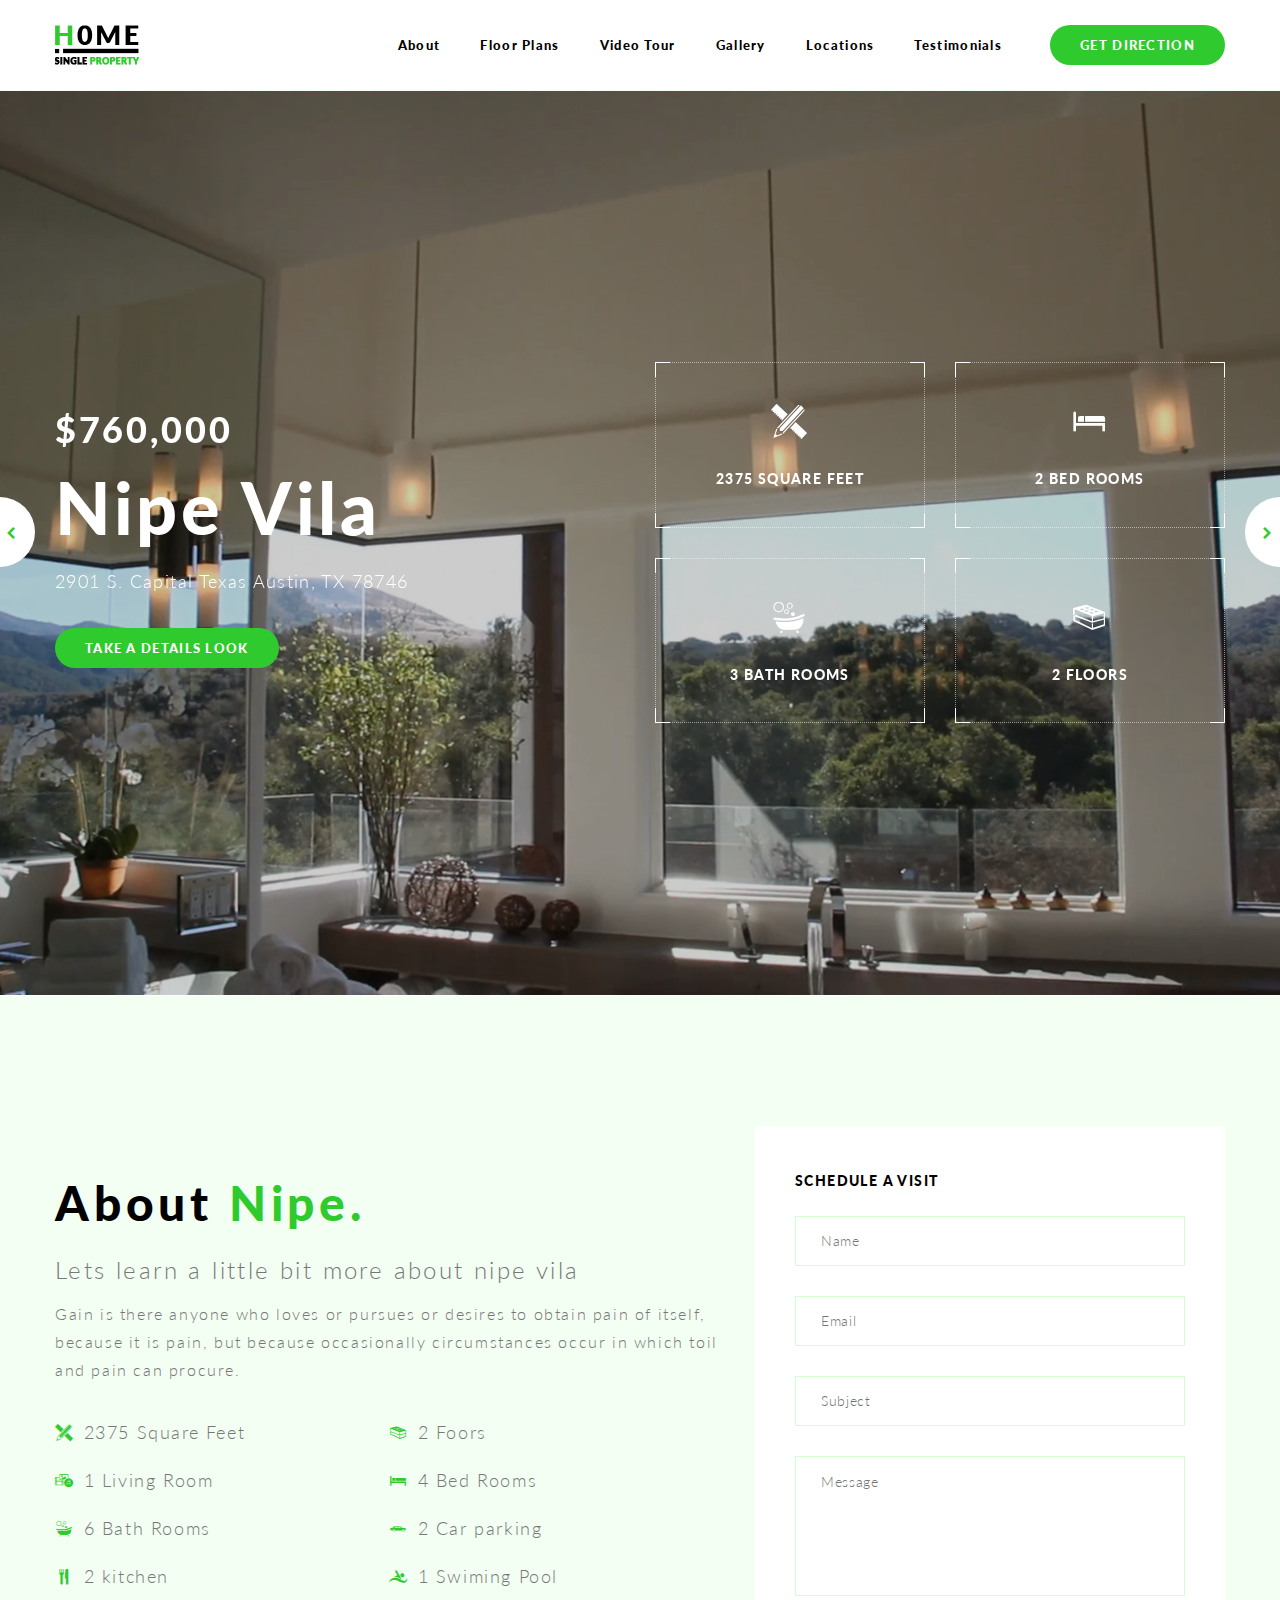
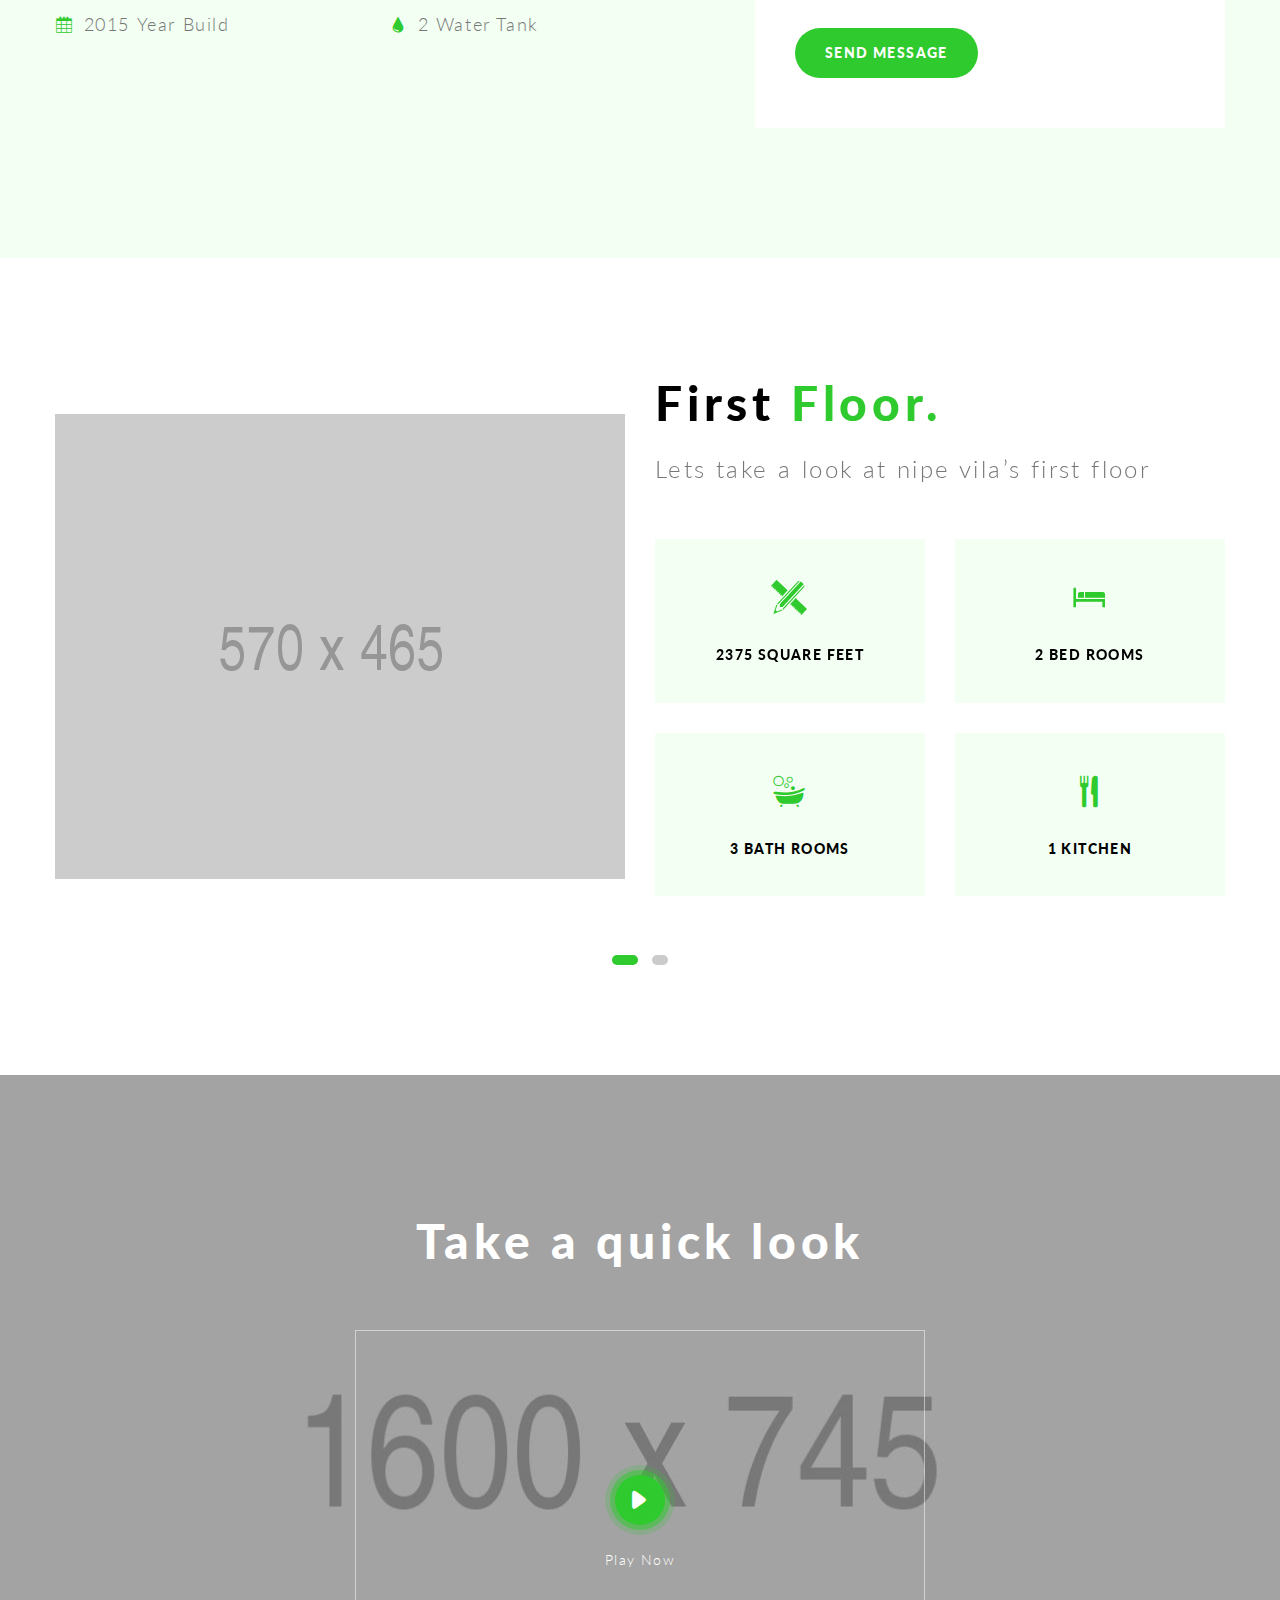
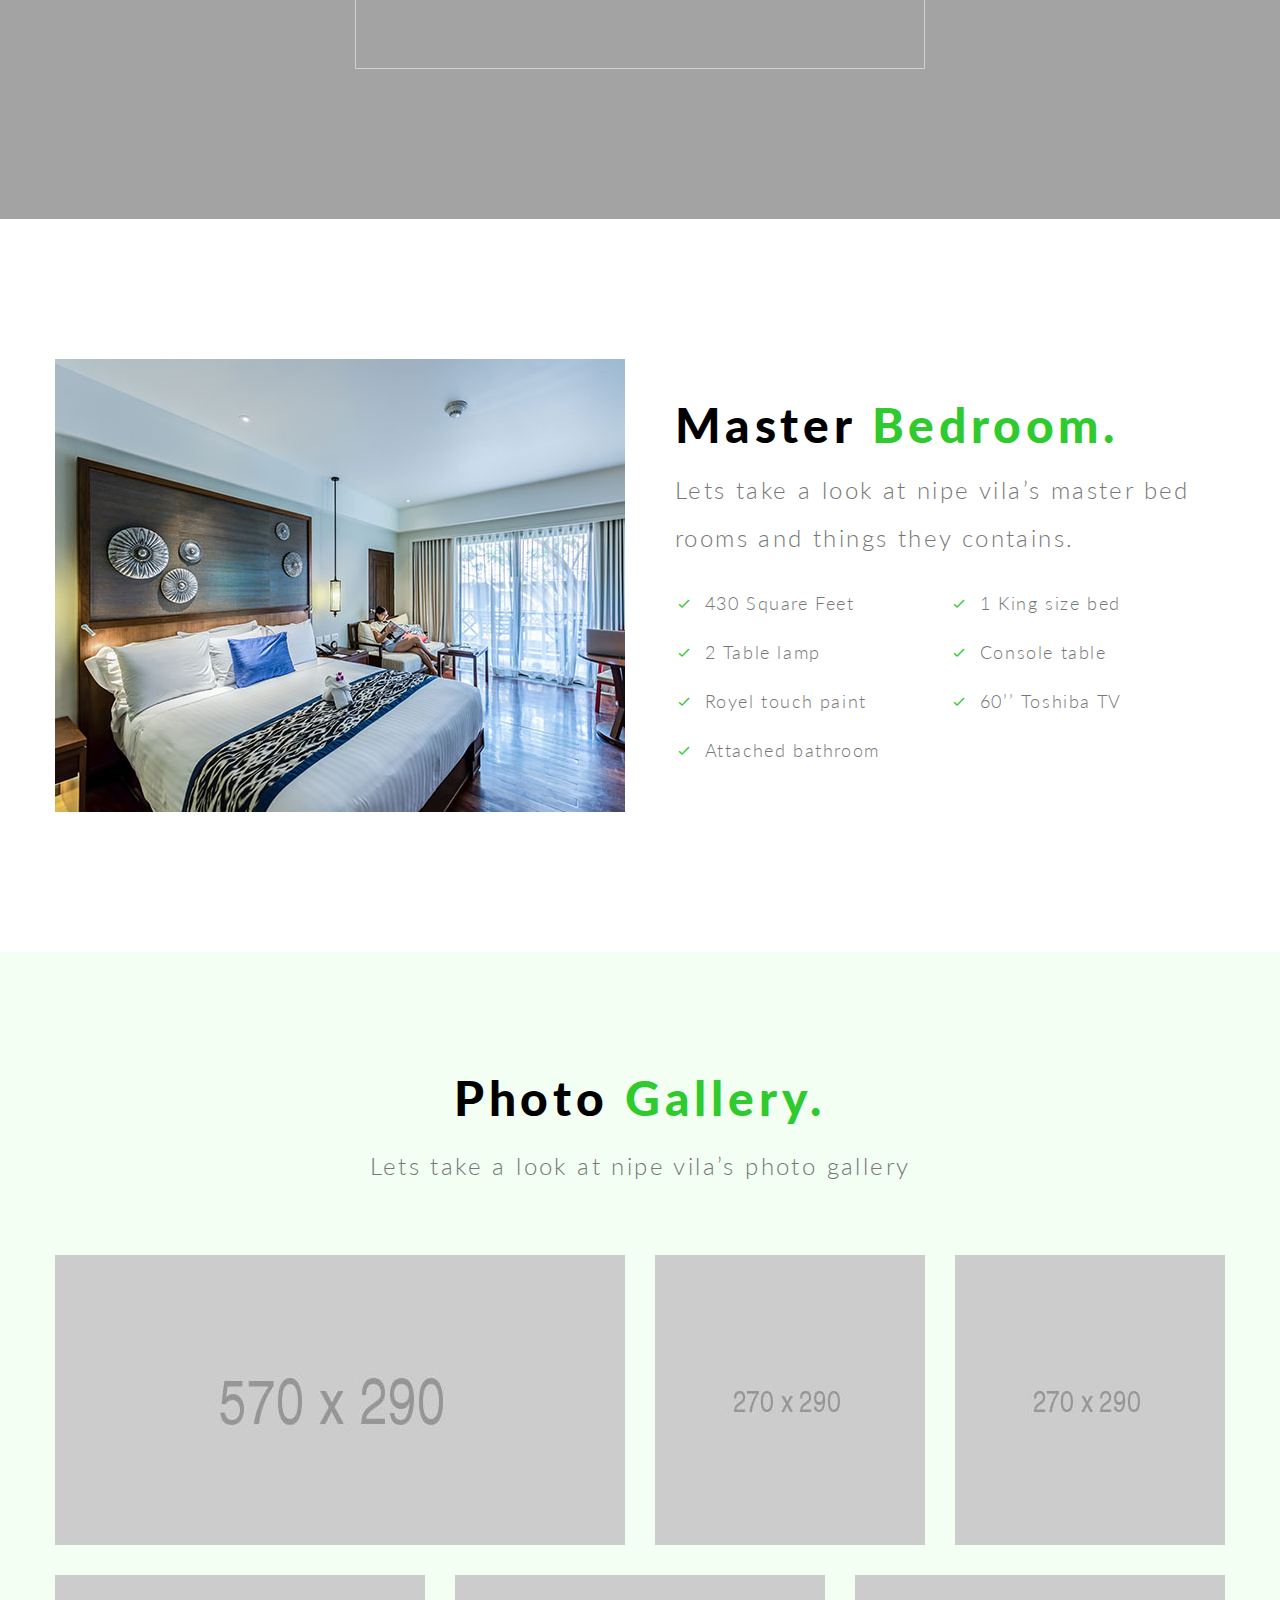
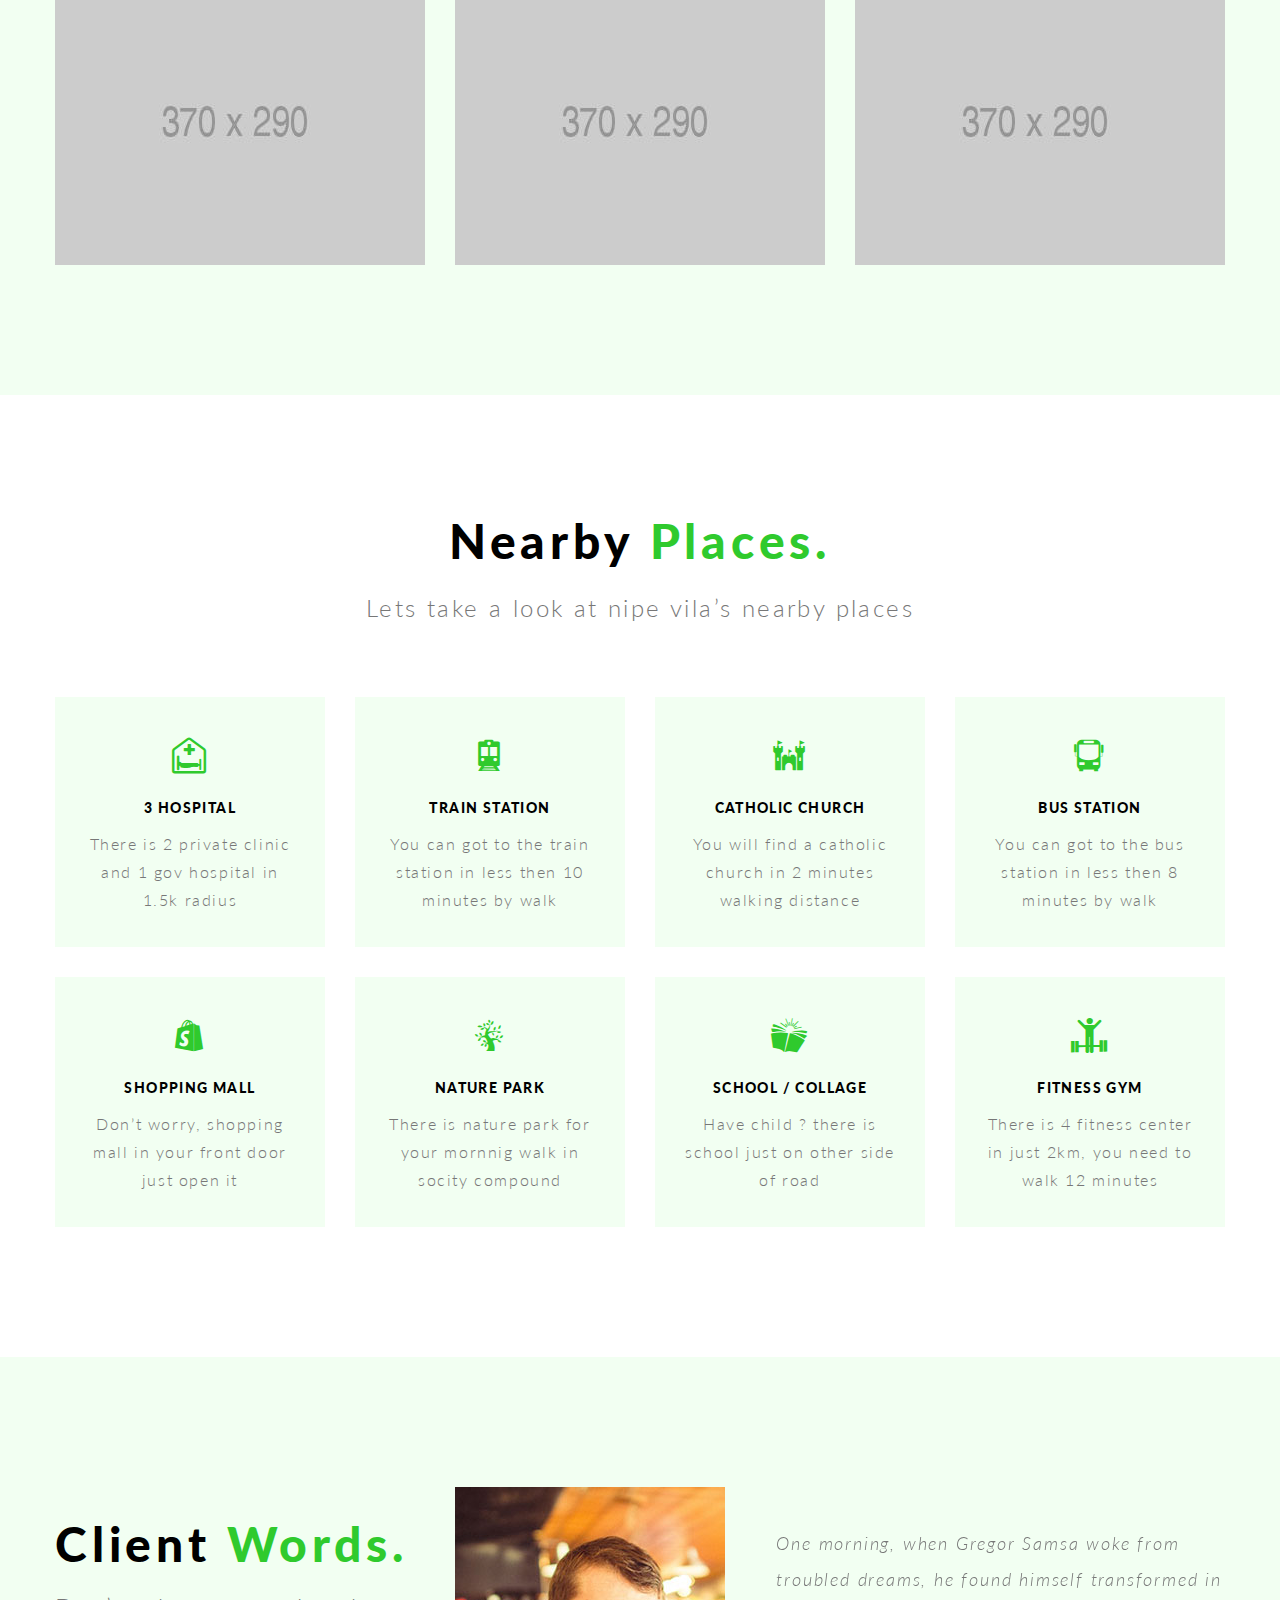
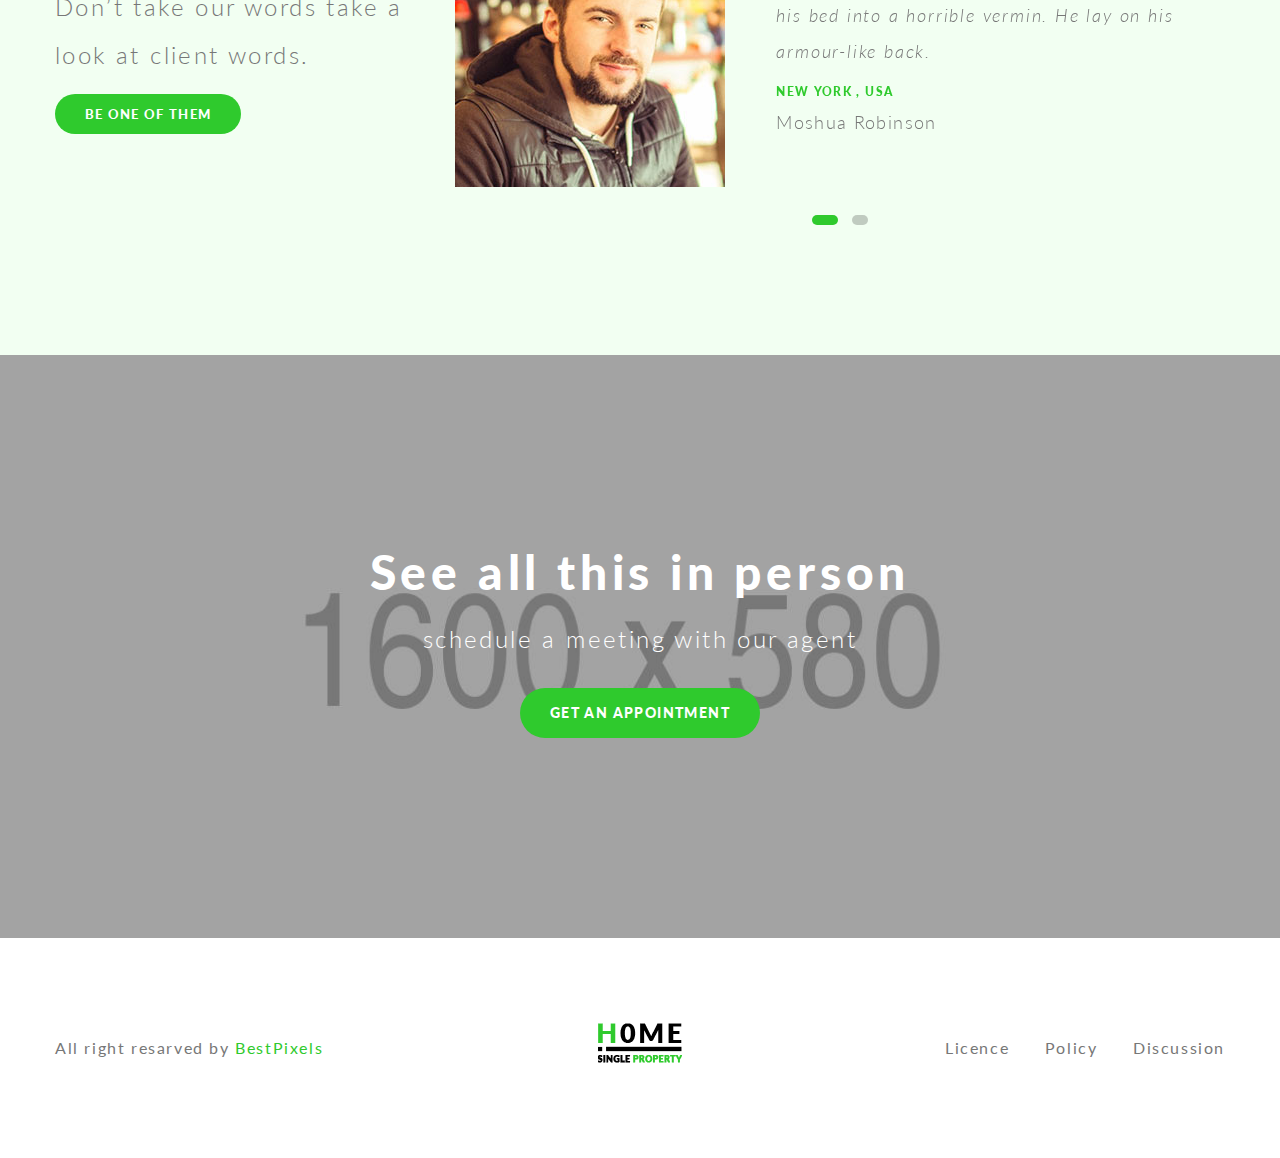
==== commit dd12f553: "done" ====
--- a/main-files/header-slider/index.html
+++ b/main-files/header-slider/index.html
@@ -12,7 +12,8 @@
 		<link href="images/ico/favicon.ico" rel="icon" type="image/x-icon">
 		
 		<!-- Site Title  -->
-		<title>Home | Single Property HTML Template</title>
+				<title>Homesabka</title>
+
 
 		<!-- Bootstrap core CSS -->
 		<link rel="stylesheet" href="assets/css/bootstrap.css" >
